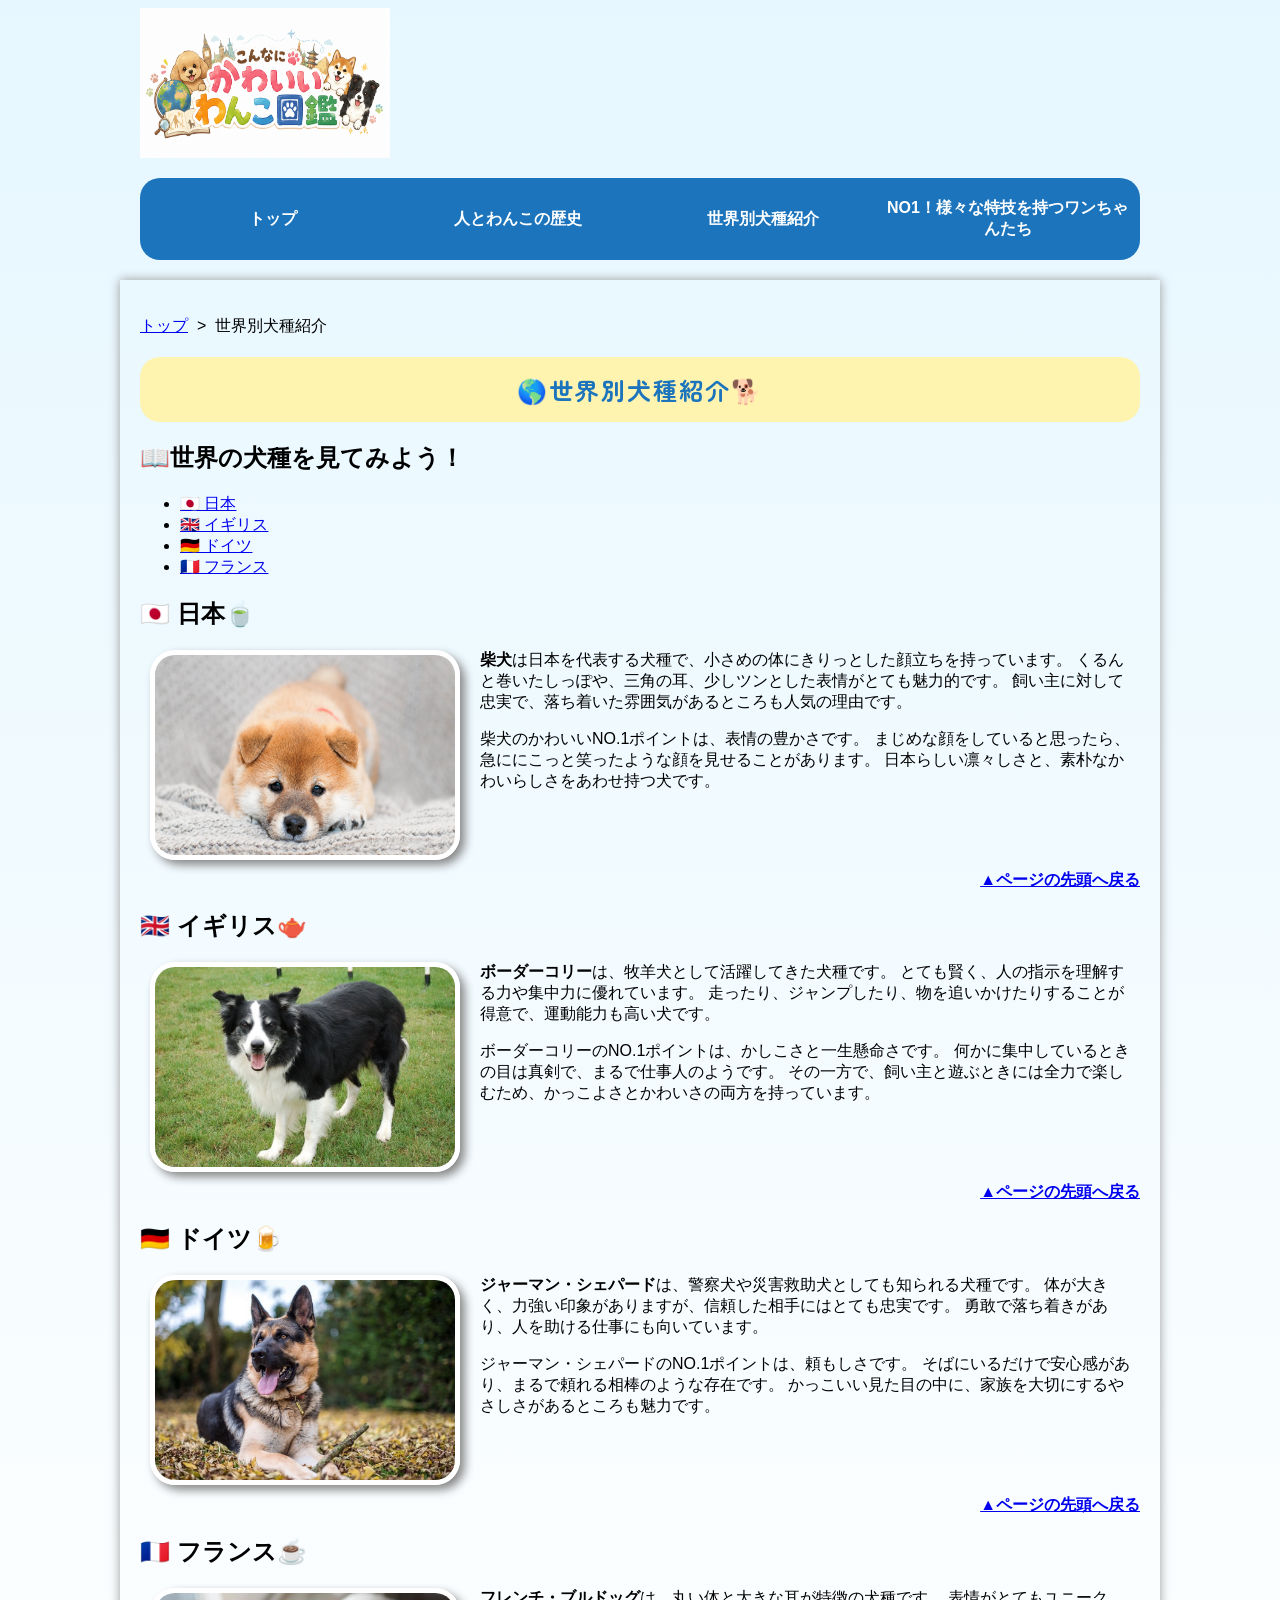
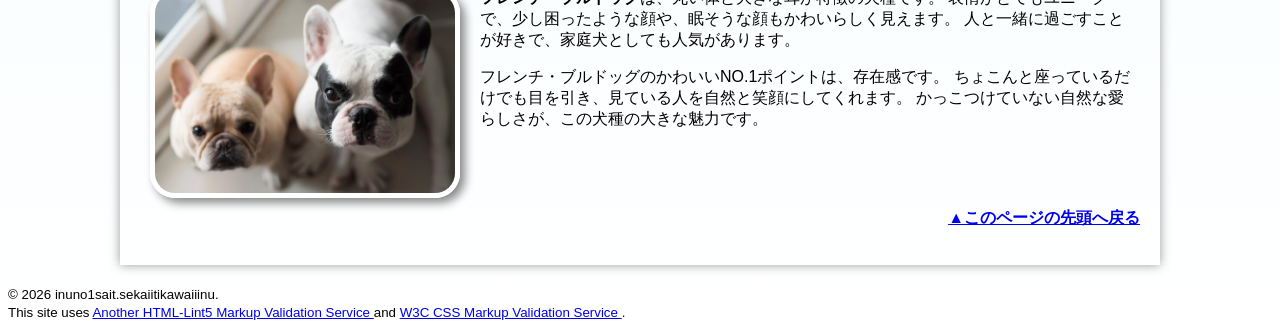
==== contents2.html @ f6ea6cd0 "Add files via upload" ====
<!DOCTYPE html>
<html lang="ja">
<head>
    <meta charset="UTF-8">
    <title>こんなにもNO.1なわんこ図鑑</title>
    <link rel="preconnect" href="https://fonts.googleapis.com">
    <link rel="preconnect" href="https://fonts.gstatic.com" crossorigin>
    <link href="https://fonts.googleapis.com/css2?family=Zen+Maru+Gothic:wght@700&display=swap" rel="stylesheet">
    <link rel="stylesheet" href="css/mystyle.css">
</head>

<body>
    <header>
        <img src="image/titllie.png" width="250" height="150" alt="ヘッダー画像" id="pagetop">

        <nav>
            <ul>
                <li><a href="index.html">トップ</a></li>
                <li><a href="contents1.html">人とわんこの歴史</a></li>
                <li><a href="contents2.html">世界別犬種紹介</a></li>
                <li><a href="contents3.html">NO1！様々な特技を持つワンちゃんたち</a></li>
            </ul>
        </nav>
    </header>

    <article>

    <ol class="breadcrumb">
        <li><a href="index.html">トップ</a></li>
        <li>&nbsp;&gt;&nbsp;</li>
        <li>世界別犬種紹介</li>
    </ol>

    <h1>🌎世界別犬種紹介🐕</h1>

    <h2>📖世界の犬種を見てみよう！</h2>

    <ul class="contents">
     <li><a href="#japan">🇯🇵 日本</a></li>
     <li><a href="#england">🇬🇧 イギリス</a></li>
     <li><a href="#germany">🇩🇪 ドイツ</a></li>
     <li><a href="#france">🇫🇷 フランス</a></li>
    </ul> 

    <h2 id="japan">🇯🇵 日本🍵</h2>

    <img src="image/shiba.jpg" alt="柴犬" class="float-img">

     <p>
        <strong>柴犬</strong>は日本を代表する犬種で、小さめの体にきりっとした顔立ちを持っています。
        くるんと巻いたしっぽや、三角の耳、少しツンとした表情がとても魅力的です。
        飼い主に対して忠実で、落ち着いた雰囲気があるところも人気の理由です。
    </p>
    <p>
        柴犬のかわいいNO.1ポイントは、表情の豊かさです。
        まじめな顔をしていると思ったら、急ににこっと笑ったような顔を見せることがあります。
        日本らしい凛々しさと、素朴なかわいらしさをあわせ持つ犬です。
    </p>

    <p class="clear"></p>

    <p class="pagetop">
    <a href="#pagetop">▲ページの先頭へ戻る</a>
    </p>

    <h2 id="england">🇬🇧 イギリス🫖</h2>

    <img src="image/bordercollie.jpg" alt="ボーダーコリー" class="float-img">

      <p>
        <strong>ボーダーコリー</strong>は、牧羊犬として活躍してきた犬種です。
        とても賢く、人の指示を理解する力や集中力に優れています。
        走ったり、ジャンプしたり、物を追いかけたりすることが得意で、運動能力も高い犬です。
    </p>
    <p>
        ボーダーコリーのNO.1ポイントは、かしこさと一生懸命さです。
        何かに集中しているときの目は真剣で、まるで仕事人のようです。
        その一方で、飼い主と遊ぶときには全力で楽しむため、かっこよさとかわいさの両方を持っています。
    </p>

    <p class="clear"></p>

    <p class="pagetop">
    <a href="#pagetop">▲ページの先頭へ戻る</a>
    </p>

    <h2 id="germany">🇩🇪 ドイツ🍺</h2>

    <img src="image/shepherd.jpg" alt="ジャーマンシェパード" class="float-img">

     <p>
        <strong>ジャーマン・シェパード</strong>は、警察犬や災害救助犬としても知られる犬種です。
        体が大きく、力強い印象がありますが、信頼した相手にはとても忠実です。
        勇敢で落ち着きがあり、人を助ける仕事にも向いています。
    </p>
    <p>
        ジャーマン・シェパードのNO.1ポイントは、頼もしさです。
        そばにいるだけで安心感があり、まるで頼れる相棒のような存在です。
        かっこいい見た目の中に、家族を大切にするやさしさがあるところも魅力です。
    </p>

    <p class="clear"></p>

    <p class="pagetop">
    <a href="#pagetop">▲ページの先頭へ戻る</a>
    </p>

    <h2 id="france">🇫🇷 フランス☕</h2>

    <img src="image/frenchbulldog.jpg" alt="フレンチブルドッグ" class="float-img">

    <p>
        <strong>フレンチ・ブルドッグ</strong>は、丸い体と大きな耳が特徴の犬種です。
        表情がとてもユニークで、少し困ったような顔や、眠そうな顔もかわいらしく見えます。
        人と一緒に過ごすことが好きで、家庭犬としても人気があります。
    </p>
    <p>
        フレンチ・ブルドッグのかわいいNO.1ポイントは、存在感です。
        ちょこんと座っているだけでも目を引き、見ている人を自然と笑顔にしてくれます。
        かっこつけていない自然な愛らしさが、この犬種の大きな魅力です。
    </p>
    
    <p class="clear"></p>

    <p class="pagetop">
        <a href="#pagetop">▲このページの先頭へ戻る</a>
    </p>

</article>

    <footer>

    <small>&copy; 2026 inuno1sait.sekaiitikawaiiinu.</small>

    <br>

    <small>
    This site uses
    <a href="http://www.htmllint.net/html-lint/htmllint.html#" target="_blank">
    Another HTML-Lint5 Markup Validation Service
    </a>

    and

    <a href="http://jigsaw.w3.org/css-validator/#validate_by_upload"
       target="_blank">
       W3C CSS Markup Validation Service
    </a>.
    </small>

</footer>
</body>
</html>
---- css/mystyle.css ----
body {
    background: linear-gradient(#e6f7ff, #ffffff);
    font-family: "メイリオ", "Hiragino Sans", sans-serif;
}

header {
    max-width: 1000px;
    margin: 0 auto;
}

nav ul {
    display: flex;
    justify-content: center;
    align-items: center;
    list-style-type: none;
    background-color: #1c75bc;
    padding: 10px;
    border-radius: 20px;
}

nav li {
    flex: 1;
    text-align: center;
    font-weight: bold;
}

nav a {
    display: block;
    color: #ffffff;
    text-decoration: none;
    padding: 10px 0;
}

article {
    max-width: 1000px;
    margin: 20px auto;
    padding: 20px;
    box-shadow: 0 0 10px #999999;
}

article img {
    max-width: 100%;
    height: auto;
}

article h1 {
    color: #1c75bc;
    background-color: #fff3b0;
    border-radius: 20px;
    padding: 15px;
    text-align: center;
}

.float-img {
    float: left;
    width: 300px;
    height: 200px;
    margin-right: 20px;
    margin-left: 10px;
    margin-bottom: 10px;
    border-radius: 25px;
    box-shadow: 5px 5px 10px #888888;
    border: 5px solid #ffffff;
}
.clear {
    clear: both;
}

.point-list {
    list-style-image: url("../image/icon.png");
    padding-left: 40px;
}

.breadcrumb {
    padding-left: 0;
}

.breadcrumb li {
    display: inline;
    list-style-type: none;
}

.pagetop {
    clear: both;
    text-align: right;
    font-weight: bold;
}

@media screen and (max-width: 600px) {
    nav ul {
        display: block;
    }

    nav li {
        width: 100%;
    }

    .float-img {
    float: left;
    width: 300px;
    height: 200px;
    margin-right: 20px;
    margin-left: 10px;
    margin-bottom: 10px;
    border-radius: 30px;
     border-radius: 20px;
    box-shadow: 5px 5px 10px #888888;
}
}

section h2 {
     background-color: #e6f7ff;
    border-left: 10px solid #1c75bc;
    border-radius: 15px;
    padding: 10px;
}

.Red{
    color: #f17816;
}

h1 {
    font-family: "Zen Maru Gothic", sans-serif;
    color: #1c75bc;
    text-align: center;
    letter-spacing: 2px;
}

@media print {
    nav {
        display: none;
    }

    body {
        background: #ffffff;
        color: #000000;
    }

    article {
        box-shadow: none;
        border: none;
    }

    a {
        color: #000000;
        text-decoration: underline;
    }
}
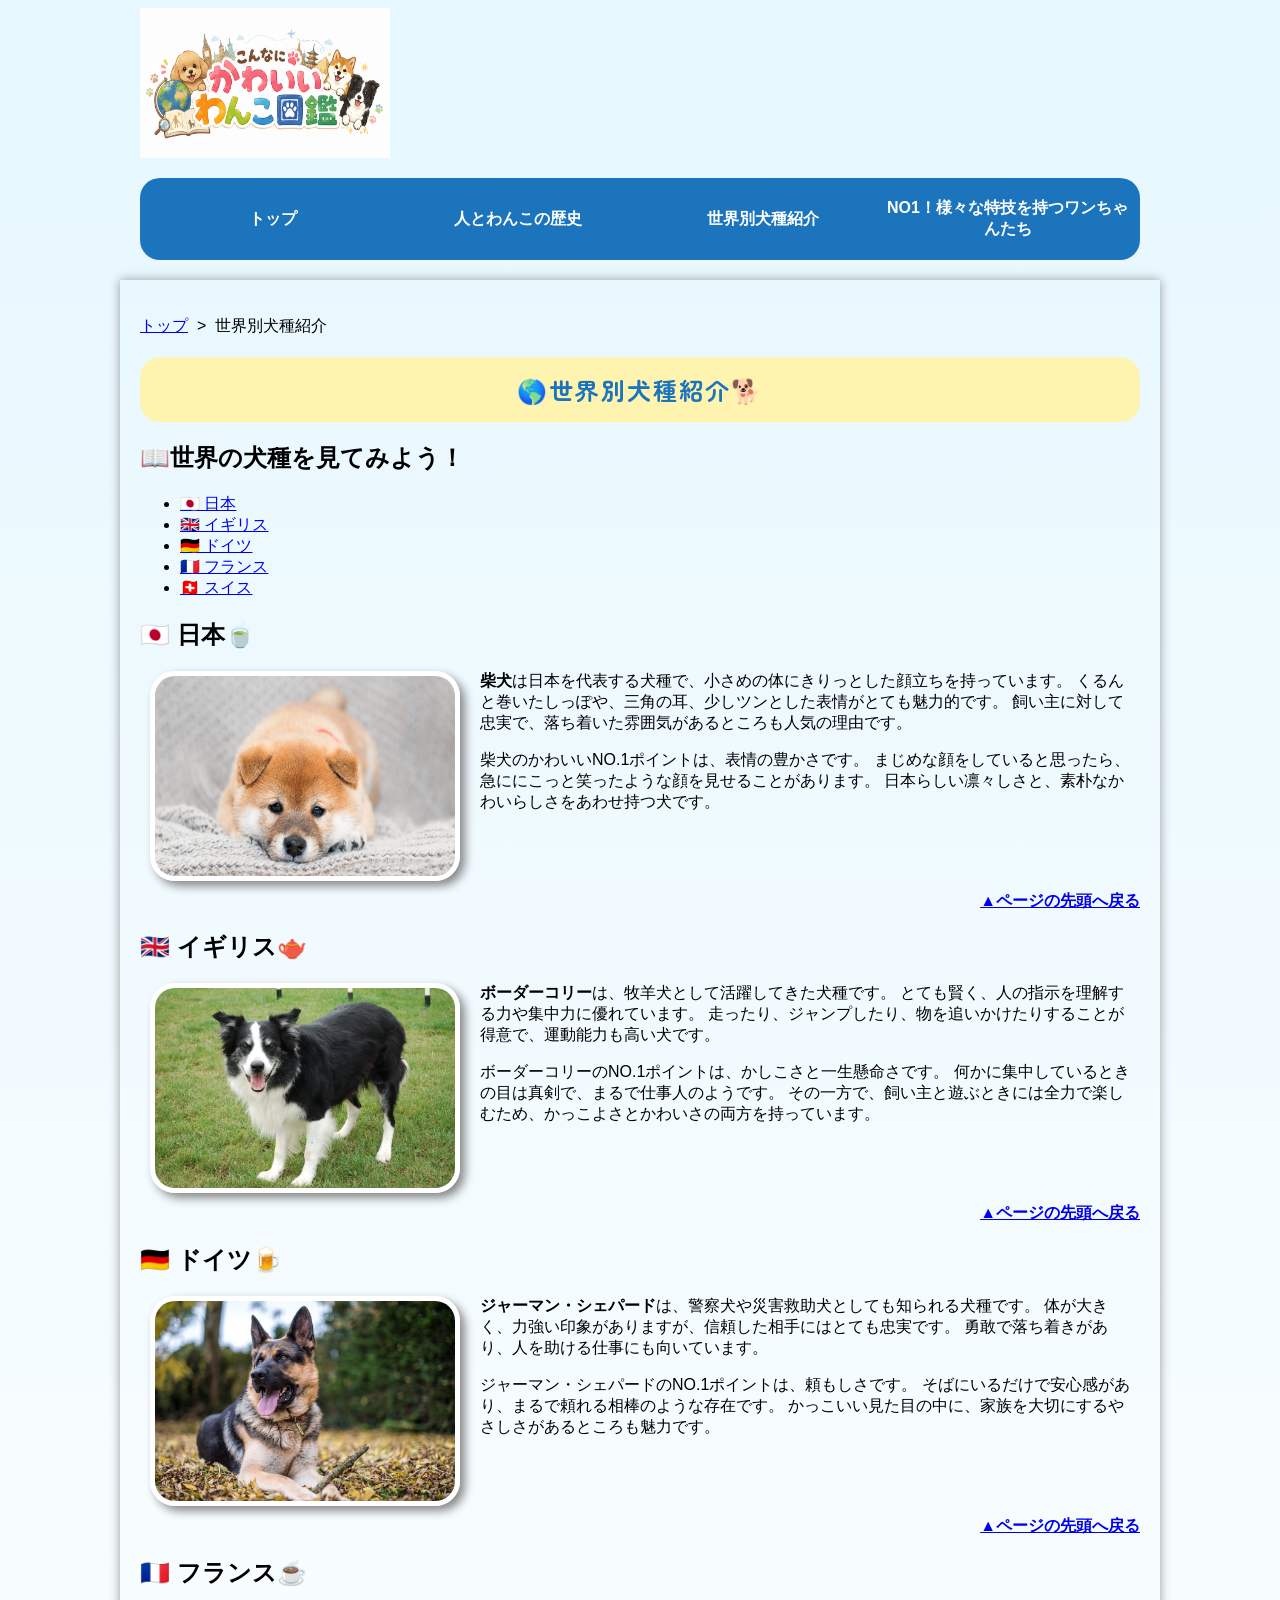
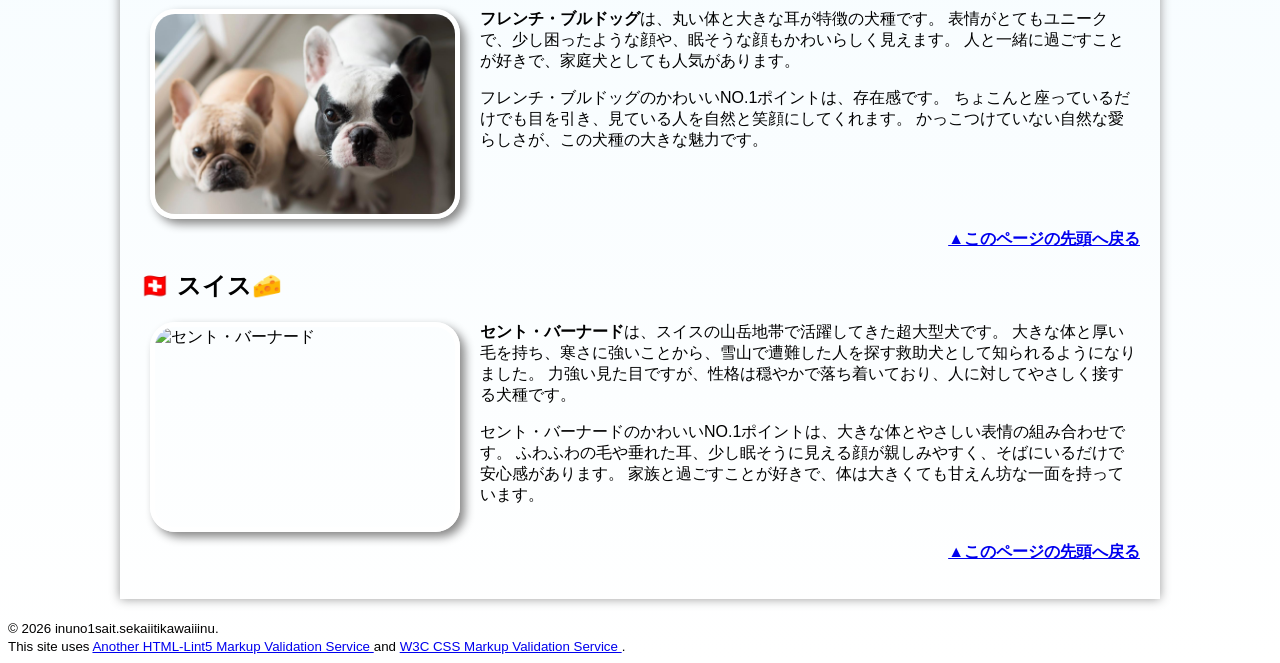
==== commit acb3c50b: "Update contents2.html" ====
--- a/contents2.html
+++ b/contents2.html
@@ -40,6 +40,7 @@
      <li><a href="#england">🇬🇧 イギリス</a></li>
      <li><a href="#germany">🇩🇪 ドイツ</a></li>
      <li><a href="#france">🇫🇷 フランス</a></li>
+     <li><a href="#Switzerland">🇨🇭 スイス</a></li>
     </ul> 
 
     <h2 id="japan">🇯🇵 日本🍵</h2>
@@ -126,6 +127,28 @@
         <a href="#pagetop">▲このページの先頭へ戻る</a>
     </p>
 
+    <h2 id="Switzerland">🇨🇭 スイス🧀</h2>
+
+    <img src="image/saintbernard2.jpg" alt="セント・バーナード" class="float-img">
+
+    <p>
+        <strong>セント・バーナード</strong>は、スイスの山岳地帯で活躍してきた超大型犬です。
+    大きな体と厚い毛を持ち、寒さに強いことから、雪山で遭難した人を探す救助犬として知られるようになりました。
+    力強い見た目ですが、性格は穏やかで落ち着いており、人に対してやさしく接する犬種です。
+    </p>
+    <p>
+        セント・バーナードのかわいいNO.1ポイントは、大きな体とやさしい表情の組み合わせです。
+    ふわふわの毛や垂れた耳、少し眠そうに見える顔が親しみやすく、そばにいるだけで安心感があります。
+    家族と過ごすことが好きで、体は大きくても甘えん坊な一面を持っています。
+    </p>
+    
+    <p class="clear"></p>
+
+    <p class="pagetop">
+        <a href="#pagetop">▲このページの先頭へ戻る</a>
+    </p>
+
+
 </article>
 
     <footer>
@@ -150,4 +173,4 @@
 
 </footer>
 </body>
-</html>+</html>
